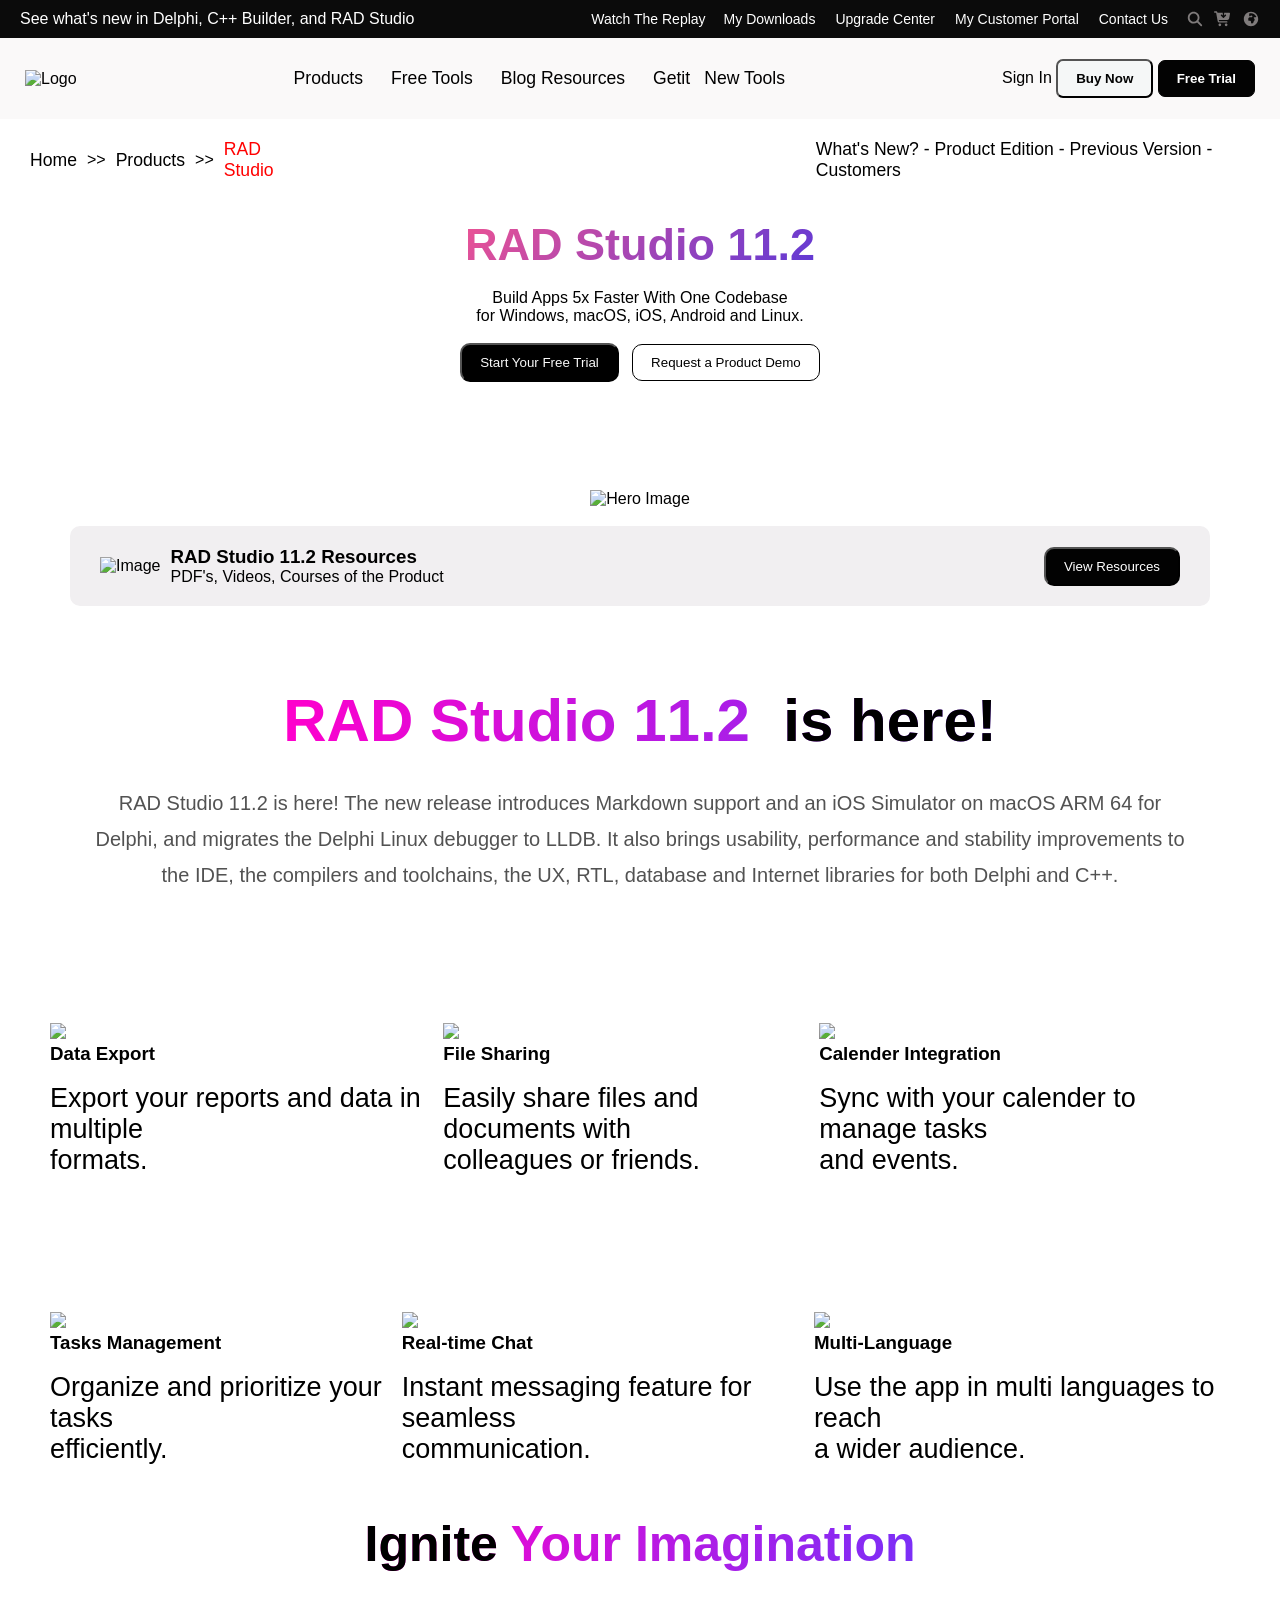
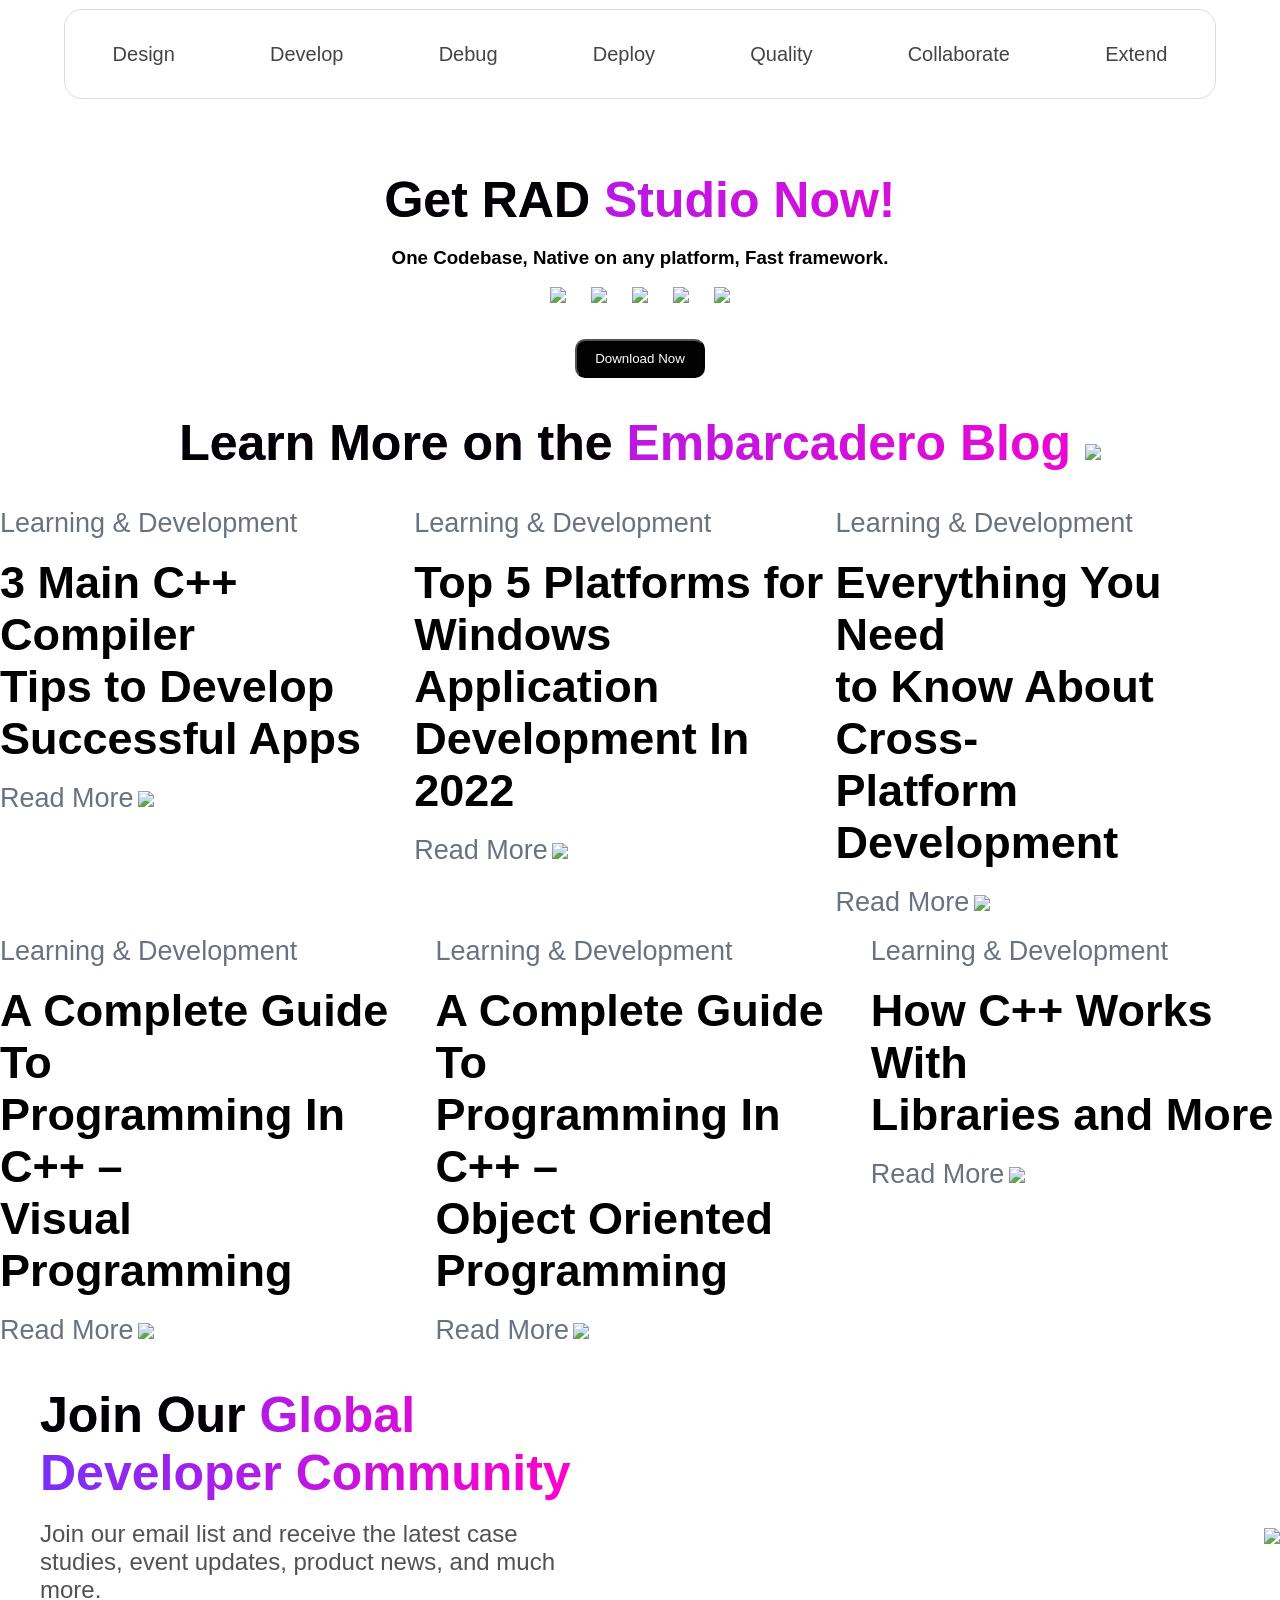
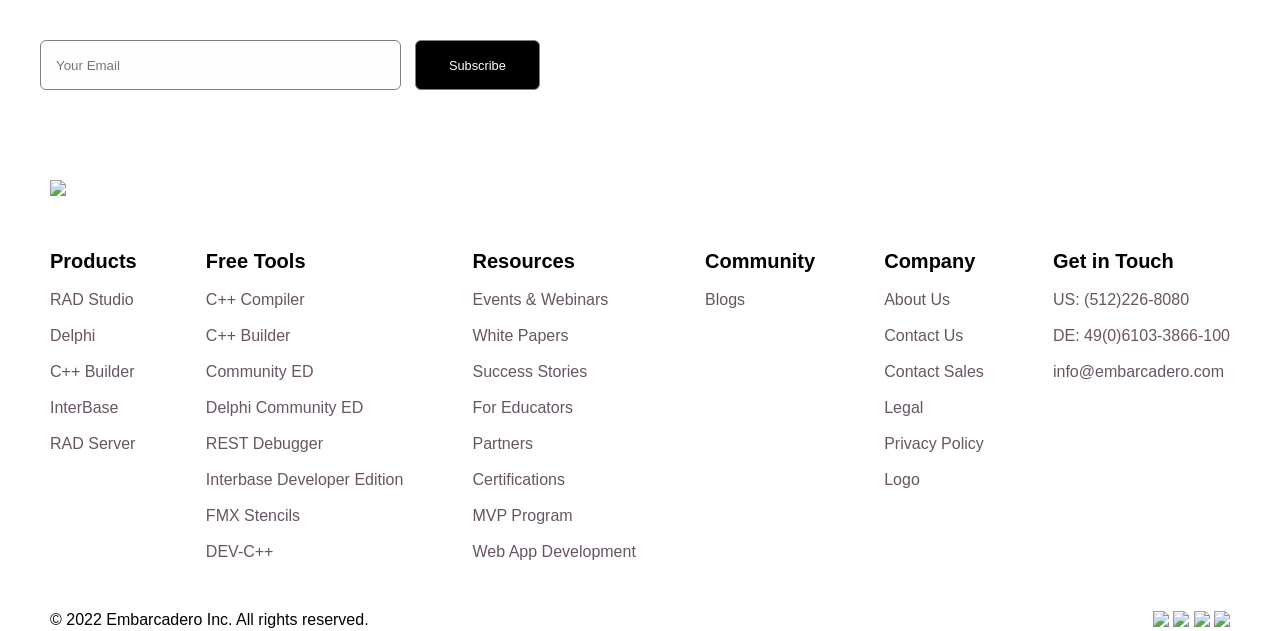
==== index.html @ ae36bf52 "Add files via upload" ====
<!DOCTYPE html>
<html lang="en">

<head>
    <meta charset="UTF-8">
    <meta name="viewport" content="width=device-width, initial-scale=1.0">
    <title>Embarcadero</title>
    <link rel="stylesheet" href="Task 4.css">
    <link href="https://cdnjs.cloudflare.com/ajax/libs/font-awesome/7.0.1/css/fontawesome.min.css">
</head>

<body>
    <div class="top">
        <span>See what's new in Delphi, C++ Builder, and RAD Studio</span>
        <div class="top-right">
            <a href="#">Watch The Replay</a>
            <ul>
                <li><a href="#">My Downloads</a></li>
                <li><a href="#">Upgrade Center</a></li>
                <li><a href="#">My Customer Portal</a></li>
                <li><a href="#">Contact Us</a></li>
            </ul>
            <div class="icons">
                <svg xmlns="http://www.w3.org/2000/svg" viewBox="0 0 640 640">
                    <path opacity="0.63" fill="rgb(195, 189, 189)"
                        d="M480 272C480 317.9 465.1 360.3 440 394.7L566.6 521.4C579.1 533.9 579.1 554.2 566.6 566.7C554.1 579.2 533.8 579.2 521.3 566.7L394.7 440C360.3 465.1 317.9 480 272 480C157.1 480 64 386.9 64 272C64 157.1 157.1 64 272 64C386.9 64 480 157.1 480 272zM272 416C351.5 416 416 351.5 416 272C416 192.5 351.5 128 272 128C192.5 128 128 192.5 128 272C128 351.5 192.5 416 272 416z" />
                </svg>
                <svg xmlns="http://www.w3.org/2000/svg" viewBox="0 0 640 640">
                    <path opacity="0.63" fill="rgb(195, 189, 189)"
                        d="M0 72C0 58.7 10.7 48 24 48L69.3 48C96.4 48 119.6 67.4 124.4 94L124.8 96L312 96L312 198.1L281 167.1C271.6 157.7 256.4 157.7 247.1 167.1C237.8 176.5 237.7 191.7 247.1 201L319.1 273C328.5 282.4 343.7 282.4 353 273L425 201C434.4 191.6 434.4 176.4 425 167.1C415.6 157.8 400.4 157.7 391.1 167.1L360.1 198.1L360.1 96L537.5 96C557.5 96 572.6 114.2 568.9 133.9L537.8 299.8C532.1 330.1 505.7 352 474.9 352L171.3 352L176.4 380.3C178.5 391.7 188.4 400 200 400L456 400C469.3 400 480 410.7 480 424C480 437.3 469.3 448 456 448L200.1 448C165.3 448 135.5 423.1 129.3 388.9L77.2 102.6C76.5 98.8 73.2 96 69.3 96L24 96C10.7 96 0 85.3 0 72zM160 528C160 501.5 181.5 480 208 480C234.5 480 256 501.5 256 528C256 554.5 234.5 576 208 576C181.5 576 160 554.5 160 528zM384 528C384 501.5 405.5 480 432 480C458.5 480 480 501.5 480 528C480 554.5 458.5 576 432 576C405.5 576 384 554.5 384 528z" />
                </svg>
                <svg xmlns="http://www.w3.org/2000/svg" viewBox="0 0 640 640">
                    <path opacity="0.63" fill="rgb(195, 189, 189)"
                        d="M511.6 239C480 164.4 406.1 112 320 112C297.9 112 276.6 115.5 256.6 121.8C256.2 123.8 256 125.9 256 128L256 201.4C256 213.9 266.1 224 278.6 224C284.6 224 290.4 221.6 294.6 217.4L310.6 201.4C316.6 195.4 324.7 192 333.2 192L338.7 192C367.2 192 381.5 226.5 361.3 246.6C355.3 252.6 347.2 256 338.7 256L277.2 256C268.7 256 260.6 259.4 254.6 265.4L233.3 286.7C227.3 292.7 223.9 300.8 223.9 309.3L223.9 352C223.9 369.7 238.2 384 255.9 384L287.9 384C305.6 384 319.9 398.3 319.9 416L319.9 448C319.9 465.7 334.2 480 351.9 480L354.6 480C363.1 480 371.2 476.6 377.2 470.6L406.5 441.3C412.5 435.3 415.9 427.2 415.9 418.7L415.9 400C415.9 391.2 423.1 384 431.9 384C440.7 384 447.9 376.8 447.9 368L447.9 333.3C447.9 324.8 444.5 316.7 438.5 310.7L422.5 294.7C418.3 290.5 415.9 284.7 415.9 278.7C415.9 266.2 426 256.1 438.5 256.1L483.5 256.1C495.9 256.1 506.2 249 511.5 239.1zM64 320C64 178.6 178.6 64 320 64C461.4 64 576 178.6 576 320C576 461.4 461.4 576 320 576C178.6 576 64 461.4 64 320z" />
                </svg>
            </div>
        </div>
    </div>
    <div class="navbar">
        <div class="logo">
            <img src="https://embarcadero-tmir.vercel.app/image/image%201.png" alt="Logo">
        </div>
        <div class="center">
            <a href="#">Products</a>
            <i class="fa-solid fa-angle-down" style="color: rgb(7, 7, 7);"></i>
            <a href="#">Free Tools</a>
            <i class="fa-solid fa-angle-down" style="color: rgb(7, 7, 7);"></i>
            <a href="#">Blog Resources</a>
            <i class="fa-solid fa-angle-down" style="color: rgb(7, 7, 7);"></i>
            <a href="#">Getit</a>
            <a href="#">New Tools</a>
        </div>
        <div class="btn">
            <span>Sign In</span>
            <button class="buy">Buy Now</button>
            <button class="free-trial">Free Trial</button>
        </div>
    </div>
    <div class="main">
        <a href="#" class="home">Home</a>
        <span class="text-gray-400 text-sm inline-block scale-x-50">&gt;&gt;</span>
        <a href="#" class="product">Products</a>
        <span class="text-gray-400 text-sm inline-block scale-x-50">&gt;&gt;</span>
        <a href="" class="rad">RAD Studio</a>
        <div class="question">
            <a href="#">What's New?</a>
            <a href="#">- Product Edition</a>
            <a href="#">- Previous Version</a>
            <a href="#">- Customers</a>
        </div>

    </div>
    <div class="hero">
        <div class="hero-left">
            <br>
            <h1>RAD Studio 11.2 </h1>
            <br>
            <p>Build Apps 5x Faster With One Codebase<br> for Windows, macOS, iOS, Android and Linux.</p>
            <br>
            <button class="btn-1">Start Your Free Trial</button>
            &nbsp;
            <button class="btn-2">Request a Product Demo</button>
        </div>

    </div>
    <br>
    <br>
    <br>
    <br>
    <br>
    <div class="img-container">
        <div class="hero-right">
            <br>
            <img src="https://embarcadero-tmir.vercel.app/image/Rectangle%20364.png" alt="Hero Image">
        </div>
    </div>
    <br>
    <div class="container">
        <div class="inner">
            <div class="left">
                <img src="https://embarcadero-tmir.vercel.app/image/image%2022.png" alt="Image">
               <div class="text">
                 <h3>RAD Studio 11.2 Resources</h3>
                <p>PDF's, Videos, Courses of the Product</p>
               </div>
            </div>
            <div class="right">
                <button class="btn-3">View Resources</button>
            </div>
        </div>
    </div>
    <div class="center-1">
        <div class="centerheading">
            <h1>RAD Studio 11.2<span>&nbsp is here!</span></h1>
            <br>
        </div>
         <div class="centerpara">
            <p>RAD Studio 11.2 is here! The new release introduces Markdown support and an iOS Simulator on macOS ARM 64 for<br> Delphi, and migrates the Delphi Linux debugger to LLDB. It also brings usability, performance and stability improvements to<br> the IDE, the compilers and toolchains, the UX, RTL, database and Internet libraries for both Delphi and C++.</p>
         </div>

        
    </div>
    <div class="multipics">
        <div class="firstthreepics">
        <div class="pic-1">
            <img src="https://img.icons8.com/ios-filled/48/export.png">
            <h3>Data Export</h3>
            <br>
            <p>Export your reports and data in multiple<br>formats.</p>
        </div>
        <div class="pic-2">
            <img src="https://img.icons8.com/ios-filled/48/share.png">
            <h3>File Sharing</h3>
            <br>
            <p>Easily share files and documents with<br>colleagues or friends.</p>
        </div>
        <div class="pic-3">
            <img src="https://img.icons8.com/ios-filled/48/calendar.png">
            <h3>Calender Integration</h3>
            <br>
            <p>Sync with your calender to manage tasks<br>and events.</p>
        </div>
        </div>
        <br>
        <br>
        <div class="lastthreepics">
        <div class="pic-4">
            <img src="https://img.icons8.com/ios-filled/48/checklist.png">
            <h3>Tasks Management</h3>
            <br>
            <p>Organize and prioritize your tasks<br>efficiently.</p>            
        </div>
        <div class="pic-5">
            <img src="https://img.icons8.com/ios-filled/48/chat.png">
            <h3>Real-time Chat</h3>
            <br>
            <p>Instant messaging feature for seamless<br>communication.</p>
        </div>
        <div class="pic-6">
            <img src="https://img.icons8.com/ios-filled/48/language.png">
            <h3>Multi-Language</h3>
            <br>
            <p>Use the app in multi languages to reach<br>a wider audience.</p>
        </div>
        </div>
    </div>
    <div class="centerheading-1">
        <h1><span>Ignite</span>&nbspYour Imagination</h1>
    </div>
    <br>
    <br>
    <div class="navbar-1">
        <div class="slider"></div>
        <a href="#" data-tab="page1">Design</a>
        <a href="#" data-tab="page2">Develop</a>
        <a href="#" data-tab="page3">Debug</a>
        <a href="#" data-tab="page4">Deploy</a>
        <a href="#" data-tab="page5">Quality</a>
        <a href="#" data-tab="page6">Collaborate</a>
        <a href="#" data-tab="page7">Extend</a>
        </div>
        <br>
        <br>
    <div class="multipages">
        <div id="page1" class="tab-content">
        <div class="page-1">
            <div class="page-1left">
                <img src="https://embarcadero-tmir.vercel.app/image/real.png">
            </div>
            <div class="page-1right">
                <h2>Design beautiful desktop and mobile app<br> UIs with RAD Studio.</h2>
                <br>
                <ul>
                    <li>Use Delphi's award-winning VCL framework for Windows and the<br> FireMonkey (FMX) visual framework for cross-platform responsive UIs.</li>
                    <br>
                    <li>Enjoy the new high-DPI compatible IDE on 4k+ screens</li>
                    <br>
                    <li>VCL library improved for use of Microsoft’s WebView 2 control in both<br> TEdgeBrowser and TWebBrowser components, with better support for<br> UserDataFolder and ExecutableFolder configurations.</li>
                    <br>
                    <li>
                        Use VCL Styles at design time! Prototype stylish UIs even faster by<br> seeing immediately at design-time how your styled forms and controls<br> will look when running.
                    </li>
                    <br>
                    <li>FireMonkey design-time guidelines: Prototype faster with visual lines<br> and enhanced margin and padding support.</li>
                    <br>
                    <li>Improved TPathData processing and rendering in FireMonkey library,<br> including quadratic Bézier curve commands and other transformations.</li>
                    <br>
                    <br>
                    <br>
                    <a href="#">Download RAD Studio FeatureMatrix</a>
                </ul>
            </div>
        </div>
        </div>
         <div id="page2" class="tab-content">
        <div class="page-2">
            <div class="page-2left">
                <img src="https://embarcadero-tmir.vercel.app/image/image2.png">
            </div>
            <div class="page-2right">
                <h2>Code Faster and Smarter with Delphi</h2>
                <br>
                <ul>
                    <li>IDE support for Markdown documents and VCL-based HTML preview.</li>
                    <br>
                    <li>Utilize the powerful, versatile and easy-to-learn Object Pascal<br> language and customize the IDE to meet your coding style.</li>
                    <br>
                    <li>Use Code Insight™ for code completion via a modern Language<br> Server Protocol based on your code while libraries help you code quickly<br> and accurately.</li>
                    <br>
                    <li>Get hints and tips from inline documentation as you code.</li>
                    <br>
                    <li>Keep development agile with the VCL designer, Agile refactoring and <br>Live Templates.</li>
                    <br>
                    <li>Integrate with version control systems including Git, Subversion and<br> Mercurial.</li>
                </ul>
                <br>
                <br>
                <br>
                <a href="#">Download RAD Studio FeatureMatrix</a>
            </div>         
        </div>
        </div>
        <div id="page3" class="tab-content">
        <div class="page-3">
            <div class="page-3left">
                <img src="https://embarcadero-tmir.vercel.app/image/image3.png">
            </div>
            <div class="page-3right">
                <h2>Debug Faster with RAD Studio’s<br> Integrated Native Debugging.</h2>
                <br>
                <ul>
                    <li>Add conditional breakpoints to quickly pause program execution at a<br> specified location or when a particular condition occurs.</li>
                    <br>
                    <li>Explore the entire call stack to trace the route the executing code took<br> to reach its location.</li>
                    <br>
                    <li>Inspect the current value of variables while your program pauses<br> during debugging.</li>
                    <br>
                    <li>Keep Code Insight™ code completion running while debugging.</li>
                    <br>
                    <li>Debug on any device! Deploy your app to any iOS, Android, macOS,<br> or Linux device and debug as if it were running locally.</li>
                    <br>
                    <li>LLDB debugging for Delphi’s Linux toolchain.</li>
                    
                </ul>
                    <br>
                    <br>
                    <br>
                <a href="#">Download RAD Studio FeatureMatrix</a>
            </div>
        </div>
        </div>
        <div id="page4" class="tab-content">
        <div class="page-4">
            <div class="page-4left">
                <img src="https://embarcadero-tmir.vercel.app/image/image4.png">
            </div>
            <div class="page-4right">
                <h2>Compile and Deploy High-Performance<br> Native Apps with Delphi</h2>
                <br>
                <ul>
                    <li>Provision your apps for Windows 11 with integrated MSIX support! Be<br> ready for Microsoft's new release.</li>
                    <br>
                    <li>Support for Microsoft's WebView 2 control (Edge Chromium) in the<br> WebBrowser component.</li>
                    <br>
                    <li>Go from Ad Hoc to App Store fast. Rapidly produce application<br> bundles that can be deployed to Windows Store, Apple App Store and<br> Google Play Store.</li>
                    <br>
                    <li>View your apps with iOS Simulator for Delphi by generating binaries for<br> macOS devices running on ARM-64 (M1 or M2 CPUs)</li>
                    <br>
                    <li>Compile for macOS (M-series Apple Silicon) and use the new<br> universal package for AppStore submission. You can now compile for<br> both existing Intel, and the new M-series macOS processors (Apple<br> Silicon).</li>
                    <br>
                    <li>Compile for Android API 32! Android API and Libraries updated - API<br> 30, Google Play V3, Android 12. Keep current with the latest<br> requirements for Android as the platform evolves. - This includes latest<br> billing API.</li>
                    <br>
                    <li>Updated FireDAC library supports latest Microsoft ODBC Driver for<br> SQL Server, MongoDB new transaction feature, improved FDMonitor and<br> FDExplorer tools, text editor support for SQL syntax highlighting in<br> FireDAC SQL text property editor, and reFind files for migration of dbGo<br> (classic ADO) projects to FireDAC.</li>
                    <br>
                    <li>Updated RAD Server has auth token/session expiration option, IP<br> Address and DateTime to logging, and simplified creation of client<br> applications with EMSFireDACClient component.</li>
                    <br>
                    <li>View your apps with iOS Simulator for Delphi by generating binaries for<br> macOS devices running on ARM-64 (M1 or M2 CPUs)</li>
                </ul>
                <br>
                <br>
                <br>
                <a href="#">Download RAD Studio FeatureMatrix</a>
            </div>
        </div>
        </div>
        <div id="page5" class="tab-content">
        <div class="page-5">
            <div class="page-5left">
                <img src="https://embarcadero-tmir.vercel.app/image/image5.png">
            </div>
            <div class="page-5right">
                <h2>Improve the Quality of Your Code with<br> Delphi</h2>
                <br>
                <ul>
                    <li>Find coding errors automatically and solve them with Fast Error<br> Insight.</li>
                    <br>
                    <li>Use Visual Studio Code to edit Delphi source with full code<br> completion.</li>
                    <br>
                    <li>LSP awareness of Include files and auto-restart of LSP server.</li>
                    <br>
                    <li>RTL Quality focus: TZipFile, 64bit improvements for large data<br> structures, Bluetooth LE Record Helper for TDateTime in<br> System.DateUtils.</li>
                    <br>
                    <li>Use built-in refactoring to streamline, simplify and improve both the<br> performance and readability of your application code.</li>
                    <br>
                    <li>Leverage well-tested and highly optimized cross-platform libraries to<br> build better code fast.</li>
                    <br>
                    <li>Build unit tests for all of your code using the integrated DUnit and<br> DUnitX frameworks.</li>
                    <br>
                    <li>Dive into your project without interrupting the application flow by<br> adding live log-in with CodeSite Logging.</li>
                    <br>
                    <li>Use Visual Studio Code to edit Delphi source with full code<br> completion.</li>
                </ul>
                <br>
                <br>
                <br>
                <a href="#">Download RAD Studio FeatureMatrix</a>
            </div>
        </div>
        </div>
        <div id="page6" class="tab-content">
        <div class="page-6">
            <div class="page-6left">
                <img src="https://embarcadero-tmir.vercel.app/image/image2.png">
            </div>
            <div class="page-6right">
                <h2>Collaborate Better with Delphi Teamwork<br> and Remote Desktop Features</h2>
                <br>
                <ul>
                    <li>Use enhanced Remote Desktop support (for VCL and IDE) to<br> collaborate remotely with your team.</li>
                    <br>
                    <li>Track and manage changes quickly using version control systems<br> including Subversion, Git and Mercurial repositories.</li>
                    <br>
                    <li>Easily navigate changes and history using the history tab in the code<br> viewer with the built-in difference viewer.</li>
                    <br>
                    <li>Use RAD Studio command-line compilers ideal for quickly integrating<br> into continuous build configurations using our support for MSBuild.</li>
                </ul>
                <br>
                <br>
                <br>
                <a href="#">Download RAD Studio FeatureMatrix</a>
            </div>
        </div>
        </div>
        <div id="page7" class="tab-content">
        <div class="page-7">
            <div class="page-7left">
                <img src="https://embarcadero-tmir.vercel.app/image/image7.png">
            </div>
            <div class="page-7right">
                <h2>Extend the Delphi IDE With Hundreds of<br> Components</h2>
                <br>
                <ul>
                    <li>Use GetIt Package Manager to rapidly improve the functionality of your<br> applications by downloading and integrating new component</li>
                    <br>
                    <li>Extend the IDE with tools and components from Embarcadero<br> Technology Partners</li>
                    <br>
                    <li>Employ powerful integrated tools and components like Beyond<br> Compare, FastReport, TeeChart, InterBase, IP*Works, and CodeSight!</li>
                    <br>
                    <li>Extend the IDE even further with addons and plugins from dozens of<br> third parties and customize the IDE to work your way.</li>
                    
                </ul>
                <br>
                <br>
                <br>
                <a href="#">Download RAD Studio FeatureMatrix</a>
            </div>
        </div>
        </div>
    </div>
    <center>
        <br>
        <br>
    <div class="div-1">
        <h1><span>Get RAD</span> Studio Now!</h1>
        <br>
        <h3>One Codebase, Native on any platform, Fast framework.</h3>
        <br>
        <div class="div-a">
            <img src="https://embarcadero-tmir.vercel.app/image/image%2022.png">
            <img src="https://embarcadero-tmir.vercel.app/image/image%2019.png">
            <img src="https://embarcadero-tmir.vercel.app/image/image%2023.png">
            <img src="https://embarcadero-tmir.vercel.app/image/image%2020.png">
            <img src="https://embarcadero-tmir.vercel.app/image/image%2021.png">
        </div>
    </div>
    <br>
    <br>  
    <div class="div-b">
        <button class="btn-4">Download Now</button>
    </div>
    <br>
    <br>
    <div class="div-2">
        <h1>
           <span>Learn More on the</span>  Embarcadero Blog
           <img src="https://embarcadero-tmir.vercel.app/image/Group%2039868.png">
        </h1>
        
    </div>
    </center>
    <br>
    <br>
    <div class="div-3">
    <div class="div-3a">
        <span>Learning & Development</span>
        <br>
        <br>
        <h3>3 Main C++ Compiler<br> Tips to Develop<br> Successful Apps</h3>
        <br>
        <a href="#">Read More</a>
        <img src="https://embarcadero-tmir.vercel.app/image/picArrow.png">
        </div>
        <div class="div-3b">
        <span>Learning & Development</span>
        <br>
        <br>
        <h3>Top 5 Platforms for<br> Windows Application<br> Development In 2022</h3>
        <br>
        <a href="#">Read More</a>
        <img src="https://embarcadero-tmir.vercel.app/image/picArrow.png">
        </div>
        <div class="div-3c">
        <span>Learning & Development</span>
        <br>
        <br>
        <h3>Everything You Need<br> to Know About Cross-<br>Platform Development</h3>
        <br>
        <a href="#">Read More</a>
        <img src="https://embarcadero-tmir.vercel.app/image/picArrow.png">
        </div>
</div>
       <br>
        <div class="div-4">
    <div class="div-4a">
        <span>Learning & Development</span>
        <br>
        <br>
        <h3>A Complete Guide To<br> Programming In C++ –<br> Visual Programming</h3>
        <br>
        <a href="#">Read More</a>
        <img src="https://embarcadero-tmir.vercel.app/image/picArrow.png">
        </div>
        <div class="div-4b">
        <span>Learning & Development</span>
        <br>
        <br>
        <h3>A Complete Guide To<br> Programming In C++ –<br> Object Oriented<br> Programming</h3>
        <br>
        <a href="#">Read More</a>
        <img src="https://embarcadero-tmir.vercel.app/image/picArrow.png">
        </div>
        <div class="div-4c">
        <span>Learning & Development</span>
        <br>
        <br>
        <h3>How C++ Works With<br> Libraries and More</h3>
        <br>
        <a href="#">Read More</a>
        <img src="https://embarcadero-tmir.vercel.app/image/picArrow.png">
        </div>

    </div>
     <div class="div-5">
        <div class="div5left">
            <h1><span>Join Our</span> Global<br>
                Developer Community</h1>
                <br>
            <p>Join our email list and receive the latest case<br> studies, event updates, product news, and much<br> more.</p>
            <br>
            <br>
            <div class="input-btn">
            <input type="text" placeholder="Your Email">
            &nbsp;&nbsp;&nbsp;
            <button>Subscribe</button>
        </div>
        </div>
        <div class="div5right">
            &nbsp;&nbsp;&nbsp;&nbsp;&nbsp;&nbsp; &nbsp;&nbsp;&nbsp;&nbsp;&nbsp;&nbsp; &nbsp;&nbsp;&nbsp;&nbsp;&nbsp;&nbsp;
            <img src="https://embarcadero-tmir.vercel.app/image/map.png">
        </div>
     
     </div>
     <div class="div-6img">
        <img src="https://embarcadero-tmir.vercel.app/image/image%201.png">
        </div>
     <div class="div-6">    
        <div class="products">
            <p>Products</p>
            <br>
            <ul>
            <a href="#"><li>RAD Studio</li></a>
            <br>
            <a href="#"><li>Delphi</li></a>
            <br>
            <a href="#"><li>C++ Builder</li></a>
            <br>
            <a href="#"><li>InterBase</li></a>
            <br>
            <a href="#"><li>RAD Server</li></a>
            </ul>
        </div>
        <div class="freetools">
            <p>Free Tools</p>
            <br>
            <ul>
                <a href="#"><li>C++ Compiler</li></a>
                <br>
                <a href="#"><li>C++ Builder</li></a>
                <br>
                <a href="#"><li>Community ED</li></a>
                <br>
                <a href="#"><li>Delphi Community ED</li></a>
                <br>
                <a href="#"><li>REST Debugger</li></a>
                <br>
                <a href="#"><li>Interbase Developer Edition</li></a>
                <br>
                <a href="#"><li>FMX Stencils</li></a>
                <br>
                <a href="#"><li>DEV-C++</li></a>                
            </ul>
        </div>
        <div class="resources">
            <p>Resources</p>
            <br>
            <ul>
                <a href="#"><li>Events & Webinars</li></a>
                <br>
                <a href="#"><li>White Papers</li></a>
                <br>
                <a href="#"><li>Success Stories</li></a>
                <br>
                <a href="#"><li>For Educators</li></a>
                <br>
                <a href="#"><li>Partners</li></a>
                <br>
                <a href="#"><li>Certifications</li></a>
                <br>
                <a href="#"><li>MVP Program</li></a>
                <br>
                <a href="#"><li>Web App Development</li></a>
            </ul>
        </div>
        <div class="community">
            <p>Community</p>
            <br>
            <ul>
                <a href="#"><li>Blogs</li></a>
            </ul>
        </div>
        <div class="company">
            <p>Company</p>
            <br>
            <ul>
                <a href="#"><li>About Us</li></a>
                <br>
                <a href="#"><li>Contact Us</li></a>
                <br>
                <a href="#"><li>Contact Sales</li></a>
                <br>
                <a href="#"><li>Legal</li></a>
                <br>
                <a href="#"><li>Privacy Policy</li></a>
                <br>
                <a href="#"><li>Logo</li></a>
            </ul>
        </div>
        <div class="getintouch">
            <p>Get in Touch</p>
            <br>
            <ul>
                <a href="#"><li>US: (512)226-8080</li></a>
                <br>
                <a href="#"><li>DE: 49(0)6103-3866-100</li></a>
                <br>
                <a href="#"><li>info@embarcadero.com</li></a>
                
            </ul>
        </div>
     </div>
     <div class="div-7">
        <div class="div7left">
            <p>© 2022 Embarcadero Inc. All rights reserved.</p>
        </div>
        <div class="div7right">
            <img src="https://embarcadero-tmir.vercel.app/image/x.svg">
            <img src="https://embarcadero-tmir.vercel.app/image/f.svg">
            <img src="https://embarcadero-tmir.vercel.app/image/newBall.svg">
            <img src="https://embarcadero-tmir.vercel.app/image/g.svg">
        </div>
     </div>
    <script src="index.js"></script>
</body>

</html>
---- Task 4.css ----
*{
    margin: 0;
    padding: 0;
    box-sizing: border-box;
    font-family: 'Gilroy', sans-serif;
}
html, body {
    height: 100%;
    width: 100%;   
}
.top{
    display: flex;
    justify-content: space-between;
    align-items: center;
    background-color: rgb(11, 11, 11);
    color: white;
    padding: 10px 20px;
}
.top-right{
    display: flex;
    align-items: center;
    gap: 18px;
}
.top a{
    text-decoration: none;
    color: white;
    font-weight: 500;
    font-size: 14px;
}
.top ul{
    display: flex;
    gap: 20px;
    list-style: none;
}
.icons{
    display: flex;
    gap: 10px;
    align-items: center;
}
.icons svg{
    width: 18px;
    height: 18px;
    display: block;
    fill: rgb(195, 189, 189);
}
.navbar{
    display: flex;
    justify-content: space-between;
    align-items: center;
    width: 100%;
    height: 9vh;
    background-color: rgb(250, 249, 249);
    padding: 3px 25px;
   
}
.center{
    display: flex;
    gap: 14px;
    text-decoration: none;
    align-items: center;
    justify-content: center;
    height: 100%;
    
}
.center>a {
     color: black;
    font-size: 1.1rem;
    text-decoration: none;
}
.buy{
    background-color: #f5f7f7;
    color: rgb(3, 3, 3);
    padding: 10px 18px;
    border-radius: 7px;
    font-weight: 700;
}
.free-trial{
    background-color: rgb(3, 3, 3);
    color: white;
    padding: 10px 18px;
    border: 1px solid rgb(3, 3, 3);
    border-radius: 7px;
    font-weight: 700;
}
.btn button:hover{
 scale: 1.1;
 transition: all 0.3s ease;
 cursor: pointer;
 opacity: 0.8;
 background-color: #000;
 color: #ddd;
}
.main{
    display: flex;
    align-items: center;
    gap: 10px;
    padding: 20px 30px;
    
}
.main a{

}
.home{
    color: black;
    font-size: 1.1rem;
    text-decoration: none;
    display: inline-block;
}
.product{
    color: black;
    font-size: 1.1rem;
    text-decoration: none;
    display: inline-block;
}
.rad{
    color: red;
    font-size: 1.1rem;
    text-decoration: none;
    display: inline-block;
}
.question{
    color: black;
    font-size: 1.1rem;
    text-decoration: none;
    display: inline-block;
    padding-left: 500px;
}
.question a{
    color: black;
    font-size: 1.1rem;
    text-decoration: none;
}
.hero-left{
    text-align: center;
}
.hero-left h1{
    font-size: 45px;
    font-weight: 700;
    background: linear-gradient(135deg, #FA3C7B, #F45490, #5737D9, #B22CCB);
    -webkit-background-clip: text;
    -webkit-text-fill-color: transparent;
    background-clip: text;
    color: transparent;
}
.btn-1{
    background-color:black;
    color: rgb(249, 249, 249);
    padding: 10px 18px; 
    border-radius: 10px;
}
.btn-2{
    background-color: transparent;
    color: black;
    padding: 10px 18px; 
    border: 1px solid black;
    border-radius: 10px;
}
.btn-1:hover{
 scale: 1.1;
 transition: all 0.3s ease;
 cursor: pointer;
 opacity: 0.8;
}
.btn-2:hover{
 scale: 1.1;
 transition: all 0.3s ease;
 cursor: pointer;
 opacity: 0.8;
 background-color: black;
 color: #ddd;
}

.img-container{
    display: flex;
    justify-content: center;
}

.img-container .hero-right img{
    width: 100%;
    max-width: 1200px;
}
.container{

    margin: 0px 70px;
    display: flex; 
    justify-content: center;
    background-color: #F1EFF1;
    border-radius: 10px;   
}
.inner{
    width: 100%;
    display: flex;
    /* gap: 20px; */
    justify-content: space-between;
    padding: 20px 30px;
}
.left{
    display: flex;
align-items: center;
    gap: 10px;
}
.right{
    display: flex;
    align-items: center;
}
.right button:hover{
 scale: 1.1;
 transition: all 0.3s ease;
 cursor: pointer;
 opacity: 0.8;
}
.btn-3{
    background-color: #020202;
    color: rgb(255, 255, 255);
    padding: 10px 18px;
    border-radius: 10px;
}
.center-1{
    width: 100%;
    min-height: 200px;
    /* background: linear-gradient(to right, #f3f3f3, #f8f3f6, #fdf0f0); */
    text-align: center;
    padding: 80px 20px;
}
.centerheading{
    display: flex;
    justify-content: center;
    align-items: center;
    margin-bottom: 30px;
}
.centerheading span{
    font-size: 60px;
    font-weight: 700;
    color: #000;
}
.centerheading h1{
    font-size: 60px;
    font-weight: 700;
    background: linear-gradient(to right, #ff00cc, #7b2ff7);
    -webkit-background-clip: text;
    -webkit-text-fill-color: transparent;
}
.centerheading h1 span{
    -webkit-text-fill-color: #000;
}

.centerpara p{
    font-size: 20px;
    line-height: 1.8;
    color: #525252;
}
.firstthreepics{
    display: flex;
    justify-content: space-between;
    margin: 50px;
}
.lastthreepics{
    display: flex;
    justify-content: space-between;
    margin: 50px;
}
.firstthreepics p{
    font-size: 3vh;
    color: (170, 170, 173);
}
.lastthreepics p{
    font-size: 3vh;
    color: (170, 170, 173);
}
.centerheading-1 h1{
    font-size: 50px;
    font-weight: 700;
    background: linear-gradient(to right, #ff00cc, #7b2ff7);
    -webkit-background-clip: text;
    -webkit-text-fill-color: transparent;
}
.centerheading-1 h1 span{
    -webkit-text-fill-color: #000;
}
.centerheading-1{
    display: flex;
    align-items: center;
    justify-content: center;
}
.navbar-1{
    width:90%;
    height:90px;
    margin:auto;
    background:white;
    border:1px solid #ddd;
    border-radius:18px;
    display:flex;
    justify-content:space-around;
    align-items:center;
    position:relative;
}
.navbar-1 a{
    text-decoration:none;
    color:#444;
    font-size:20px;
    z-index:2;
    padding:25px 20px;
}
.slider{
    position:absolute;
    width:170px;
    height:68px;
    /* background:#222; */
    border-radius:15px;
    /* left:365px;   Deploy ke neeche start */
    transition:0.4s ease;
    z-index:1;
}
.navbar-1 a:hover,
.navbar-1 a.active{
    background:#222;
    color:white;
}

.multipages{
    display: block;
}
.multipages a{
    color: #020202;
}
.tab-content{
    display: none;
}
.tab-content.active{
    display: block;
}
.page-1,
.page-2,
.page-3,
.page-4,
.page-5,
.page-6,
.page-7{
    display: flex;
    justify-content: center;
    align-items: stretch;
    gap: 30px;
    padding: 20px 0;
    margin: 50px;
}
.page-1 .page-1left,
.page-2 .page-2left,
.page-3 .page-3left,
.page-4 .page-4left,
.page-5 .page-5left,
.page-6 .page-6left,
.page-7 .page-7left{
    background-color: #4F4D4D;
    flex: 1 1 45%;
    min-height: 520px;
    padding: 40px;
    display: flex;
    align-items: center;
    justify-content: center;
    border-top-left-radius: 5px;
    border-bottom-left-radius: 5px;
}
.page-1 .page-1right,
.page-2 .page-2right,
.page-3 .page-3right,
.page-4 .page-4right,
.page-5 .page-5right,
.page-6 .page-6right,
.page-7 .page-7right{
    background-color: #FEF3F4;
    flex: 1 1 45%;
    min-height: 520px;
    padding: 40px;
    display: flex;
    flex-direction: column;
    justify-content: center;
    border-top-left-radius: 5px;
    border-bottom-left-radius: 5px;
}
.page-1 .page-1right ul,
.page-2 .page-2right ul,
.page-3 .page-3right ul,
.page-4 .page-4right ul,
.page-5 .page-5right ul,
.page-6 .page-6right ul,
.page-7 .page-7right ul{
    list-style-type: disc;
    list-style-position: inside;
    padding-left: 1rem;
    margin-left: 0;
    color: #1d1d1d;
}
.page-1 .page-1left img,
.page-2 .page-2left img,
.page-3 .page-3left img,
.page-4 .page-4left img,
.page-5 .page-5left img,
.page-6 .page-6left img,
.page-7 .page-7left img{
    width: 100%;
    height: 100%;
    object-fit: contain;
}
.div-1{
    align-items: center;
}
.div-a{
    display: flex;
    justify-content: center;
    gap: 25px;
}
.div-1 h1{
    font-size: 50px;
    font-weight: 700;
    background: linear-gradient(to right,#7b2ff7, #ff00cc );
    -webkit-background-clip: text;
    -webkit-text-fill-color: transparent;
}
.div-1 h1 span{
    -webkit-text-fill-color: #000;
}
.btn-4{
    background-color: #020202;
    color: rgb(255, 255, 255);
    padding: 10px 18px;
    border-radius: 10px;
}
.div-b button:hover{
 scale: 1.1;
 transition: all 0.3s ease;
 cursor: pointer;
 opacity: 0.8;
}

.div-2 h1{
    font-size: 50px;
    font-weight: 700;
    background: linear-gradient(to right,#7b2ff7, #ff00cc );
    -webkit-background-clip: text;
    -webkit-text-fill-color: transparent;
}
.div-2 h1 span{
    -webkit-text-fill-color: #000;
}
.div-3{
    display: flex;
    justify-content: space-evenly;
}
.div-4{
    display: flex;
    justify-content: space-evenly;
}
.div-3 h3{
    font-size: 5vh;
}
.div-4 h3{
    font-size: 5vh;
}
.div-3 a{
    text-decoration: none;
    color: #6A7282;
    font-size: 3vh;
}
.div-4 a{
    text-decoration: none;
    color: #6A7282;
    font-size: 3vh;
}
.div-3 span{
    color: #6A7282;
    font-size: 3vh;
}
.div-4 span{
    color: #6A7282;
    font-size: 3vh;
}
.input-btn {
    /* background-color: pink; */
    height: 50px;
    width: 500px;
    display: flex;
    align-items: center;
    justify-content: center;
}
.input-btn>button {
    width: 35%;
    height: 100%;
    border-radius: 6px ;
   
    border: none;
    border: 0.4px solid gray;
    background-color: black;
    color: #fff;
    font-size: 0.8rem;
}
.input-btn>input {
    padding-left: 15px;
    width: 100%;
    height: 50px;
    border-radius: 6px ;
    /* border-top-left-radius: 4px;
    border-bottom-left-radius: 4px; */
    border: none;
    border: 0.4px solid gray;
    background-color: #FFFEFE;
}
.div5left button:hover{
 scale: 1.1;
 transition: all 0.3s ease;
 cursor: pointer;
 opacity: 0.8;
}
.div-5 h1{
    font-size: 50px;
    font-weight: 700;
    background: linear-gradient(to right,#7b2ff7, #ff00cc );
    -webkit-background-clip: text;
    -webkit-text-fill-color: transparent;
}
.div-5 h1 span{
    -webkit-text-fill-color: #000;
}
.div-5 p{
    color: #525252;
    font-size: 1.5rem;
}
.div-5{
    display: flex;
   justify-content: space-between;
    align-items: center;
    
}
.div5left{
   margin: 40px;
   /* padding: 50px; */
}
.div5right img{
      width: 80%;
}
.div-6img {
    margin: 50px;
}

.div-6{
    margin: 50px;
    display: flex;
    justify-content: space-between;
}
.products p{
    font-weight: 700;
    font-size: 20px;
}
.products a{
    text-decoration: none;
    color: #675563;
    list-style: none;
    
}
.freetools p{
    font-weight: 700;
    font-size: 20px;
}
.freetools a{
    text-decoration: none;
    color: #675563;
    list-style: none;
}
.resources p{
    font-weight: 700;
    font-size: 20px;
}
.resources a{
    text-decoration: none;
    color: #675563;
    list-style: none;
}
.community p{
    font-weight: 700;
    font-size: 20px;
}
.community a{
    text-decoration: none;
    color: #675563;
    list-style: none;
}
.company p{
    font-weight: 700;
    font-size: 20px;
}
.company a{
    text-decoration: none;
    color: #675563;
    list-style: none;
}
.getintouch p{
    font-weight: 700;
    font-size: 20px;
}
.getintouch a{
    text-decoration: none;
    color: #675563;
    list-style: none;
}
.div-7{
    display: flex;
    justify-content: space-between;
    margin: 50px;
}
.div7right img{  
    cursor: pointer;
    gap: 30px;
}
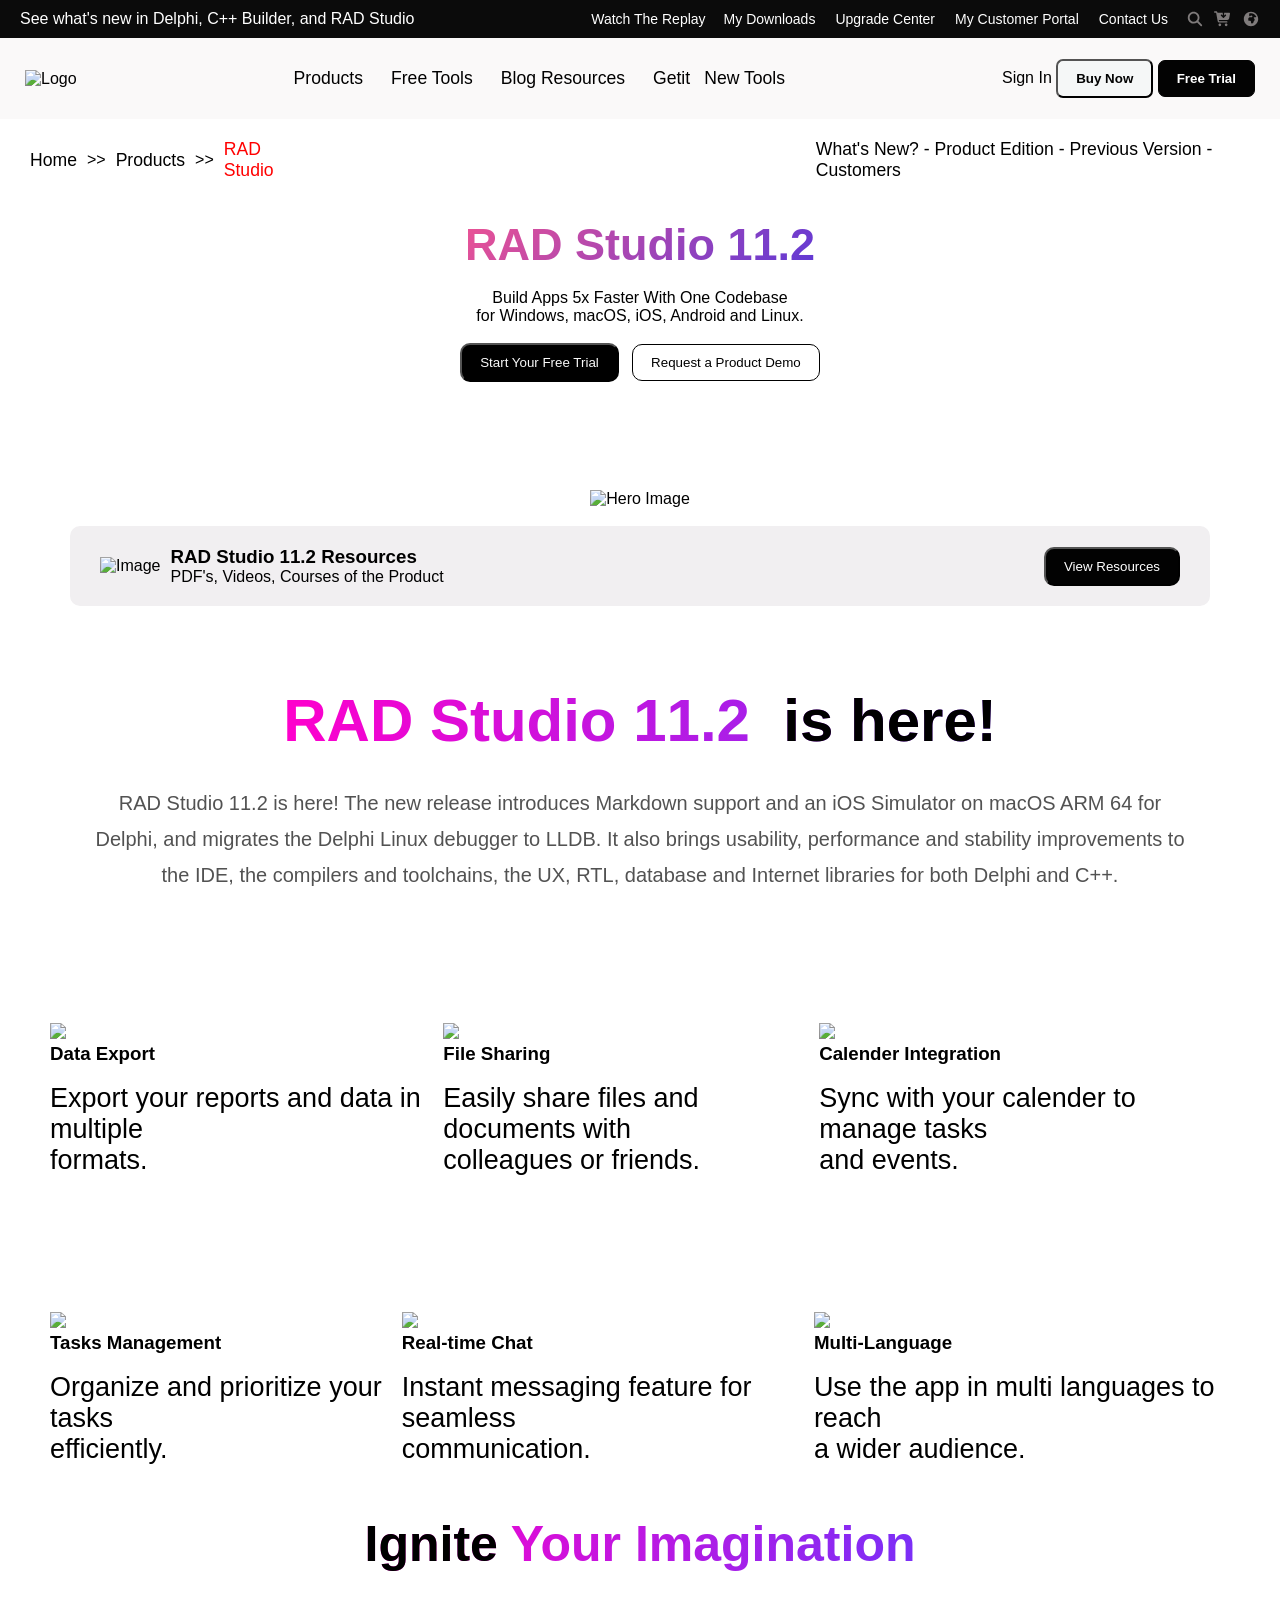
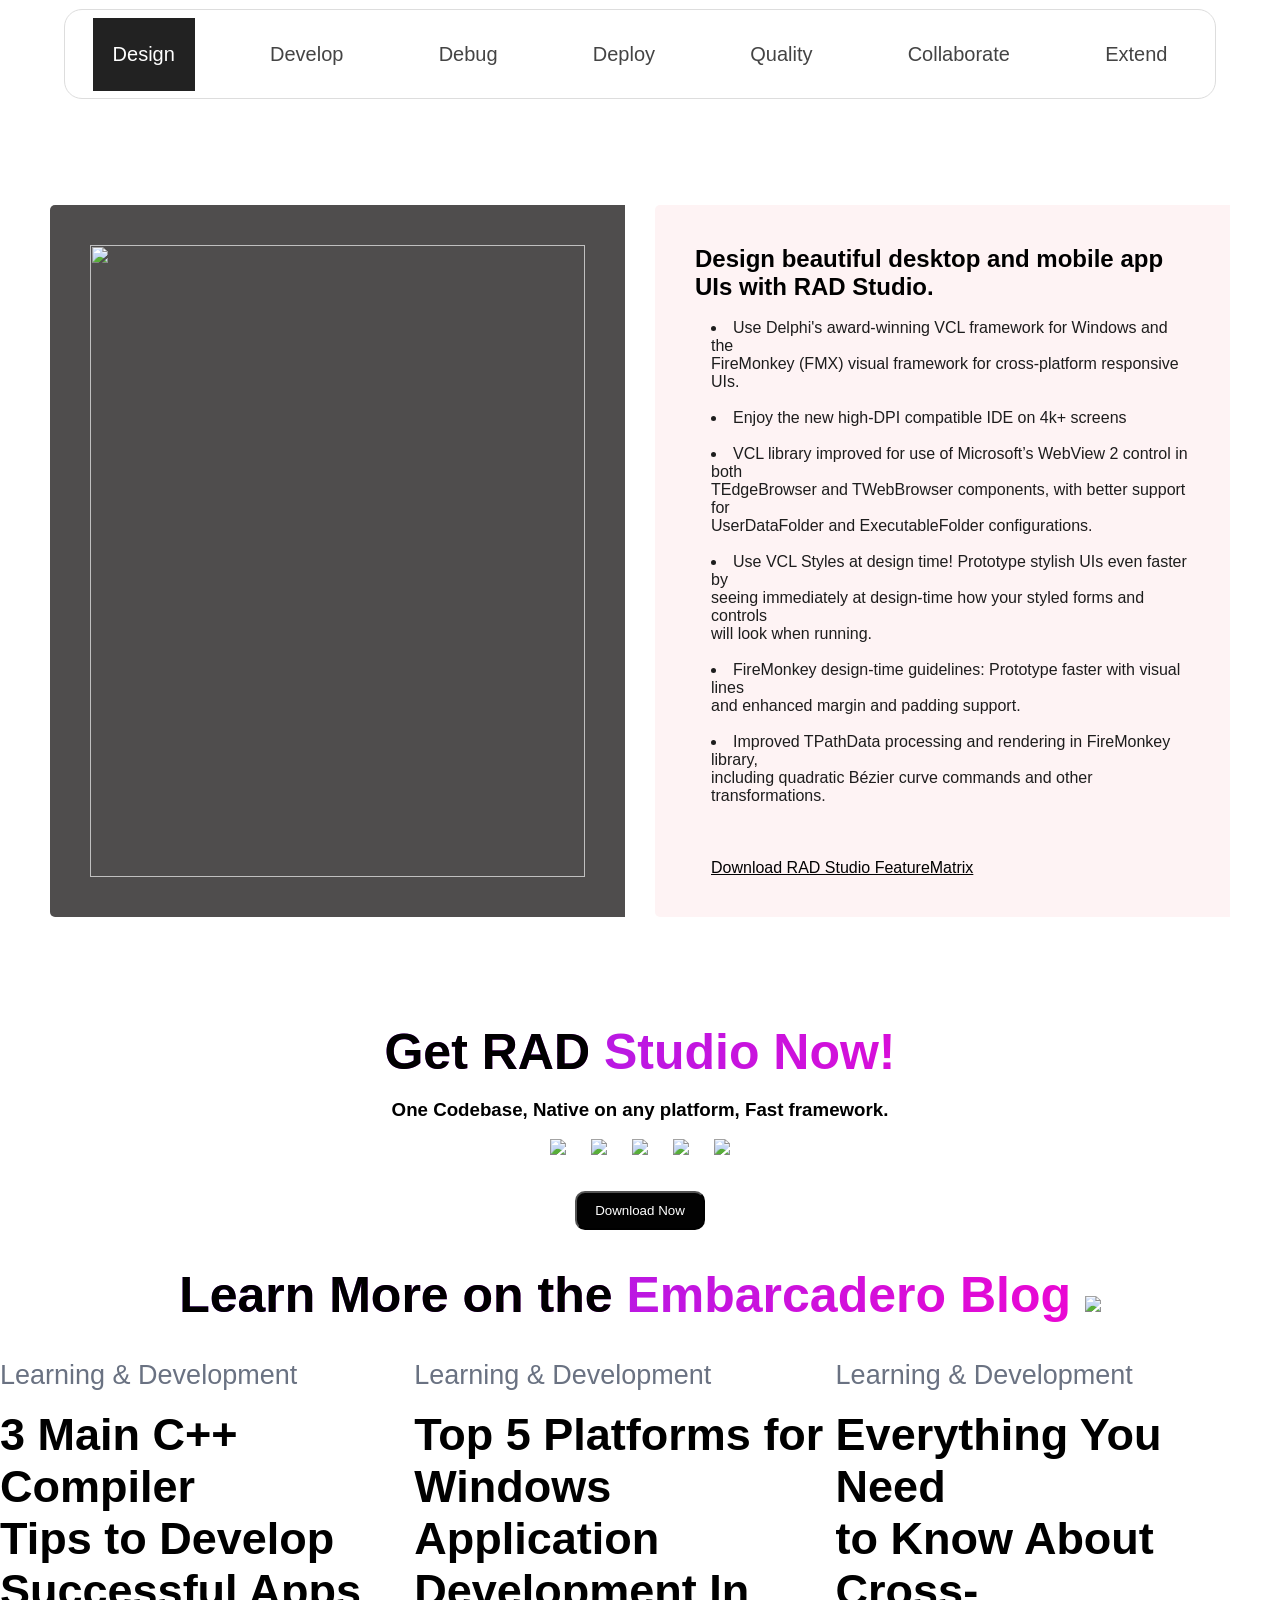
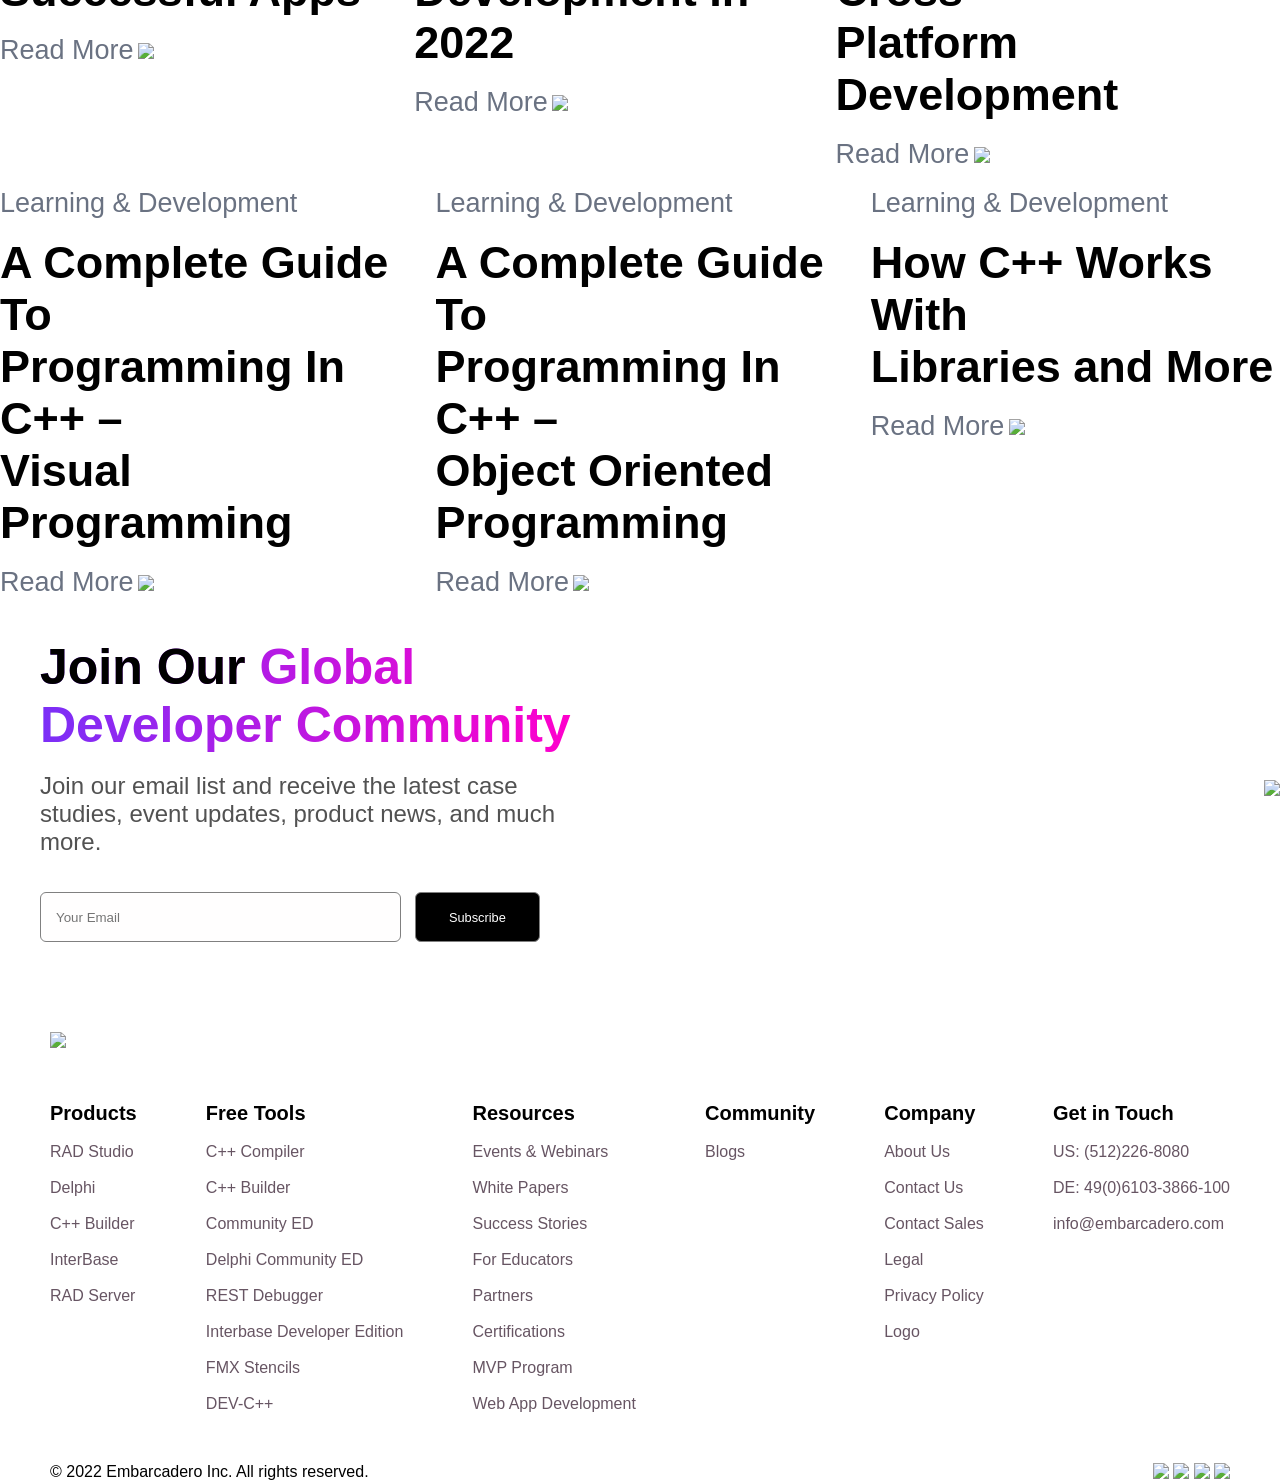
==== commit 4900ad8f: "Update fmt.Println message from 'Hello' to 'Goodbye'" ====
--- a/index.html
+++ b/index.html
@@ -5,7 +5,7 @@
     <meta charset="UTF-8">
     <meta name="viewport" content="width=device-width, initial-scale=1.0">
     <title>Embarcadero</title>
-    <link rel="stylesheet" href="Task 4.css">
+    <link rel="stylesheet" href="style.css">
     <link href="https://cdnjs.cloudflare.com/ajax/libs/font-awesome/7.0.1/css/fontawesome.min.css">
 </head>
 
@@ -609,7 +609,7 @@
             <img src="https://embarcadero-tmir.vercel.app/image/g.svg">
         </div>
      </div>
-    <script src="index.js"></script>
+    <script src="script.js"></script>
 </body>
 
-</html>+</html>
--- a/style.css
+++ b/style.css
@@ -0,0 +1,614 @@
+*{
+    margin: 0;
+    padding: 0;
+    box-sizing: border-box;
+    font-family: 'Gilroy', sans-serif;
+}
+html, body {
+    height: 100%;
+    width: 100%;   
+}
+.top{
+    display: flex;
+    justify-content: space-between;
+    align-items: center;
+    background-color: rgb(11, 11, 11);
+    color: white;
+    padding: 10px 20px;
+}
+.top-right{
+    display: flex;
+    align-items: center;
+    gap: 18px;
+}
+.top a{
+    text-decoration: none;
+    color: white;
+    font-weight: 500;
+    font-size: 14px;
+}
+.top ul{
+    display: flex;
+    gap: 20px;
+    list-style: none;
+}
+.icons{
+    display: flex;
+    gap: 10px;
+    align-items: center;
+}
+.icons svg{
+    width: 18px;
+    height: 18px;
+    display: block;
+    fill: rgb(195, 189, 189);
+}
+.navbar{
+    display: flex;
+    justify-content: space-between;
+    align-items: center;
+    width: 100%;
+    height: 9vh;
+    background-color: rgb(250, 249, 249);
+    padding: 3px 25px;
+   
+}
+.center{
+    display: flex;
+    gap: 14px;
+    text-decoration: none;
+    align-items: center;
+    justify-content: center;
+    height: 100%;
+    
+}
+.center>a {
+     color: black;
+    font-size: 1.1rem;
+    text-decoration: none;
+}
+.buy{
+    background-color: #f5f7f7;
+    color: rgb(3, 3, 3);
+    padding: 10px 18px;
+    border-radius: 7px;
+    font-weight: 700;
+}
+.free-trial{
+    background-color: rgb(3, 3, 3);
+    color: white;
+    padding: 10px 18px;
+    border: 1px solid rgb(3, 3, 3);
+    border-radius: 7px;
+    font-weight: 700;
+}
+.btn button:hover{
+ scale: 1.1;
+ transition: all 0.3s ease;
+ cursor: pointer;
+ opacity: 0.8;
+ background-color: #000;
+ color: #ddd;
+}
+.main{
+    display: flex;
+    align-items: center;
+    gap: 10px;
+    padding: 20px 30px;
+    
+}
+.main a{
+
+}
+.home{
+    color: black;
+    font-size: 1.1rem;
+    text-decoration: none;
+    display: inline-block;
+}
+.product{
+    color: black;
+    font-size: 1.1rem;
+    text-decoration: none;
+    display: inline-block;
+}
+.rad{
+    color: red;
+    font-size: 1.1rem;
+    text-decoration: none;
+    display: inline-block;
+}
+.question{
+    color: black;
+    font-size: 1.1rem;
+    text-decoration: none;
+    display: inline-block;
+    padding-left: 500px;
+}
+.question a{
+    color: black;
+    font-size: 1.1rem;
+    text-decoration: none;
+}
+.hero-left{
+    text-align: center;
+}
+.hero-left h1{
+    font-size: 45px;
+    font-weight: 700;
+    background: linear-gradient(135deg, #FA3C7B, #F45490, #5737D9, #B22CCB);
+    -webkit-background-clip: text;
+    -webkit-text-fill-color: transparent;
+    background-clip: text;
+    color: transparent;
+}
+.btn-1{
+    background-color:black;
+    color: rgb(249, 249, 249);
+    padding: 10px 18px; 
+    border-radius: 10px;
+}
+.btn-2{
+    background-color: transparent;
+    color: black;
+    padding: 10px 18px; 
+    border: 1px solid black;
+    border-radius: 10px;
+}
+.btn-1:hover{
+ scale: 1.1;
+ transition: all 0.3s ease;
+ cursor: pointer;
+ opacity: 0.8;
+}
+.btn-2:hover{
+ scale: 1.1;
+ transition: all 0.3s ease;
+ cursor: pointer;
+ opacity: 0.8;
+ background-color: black;
+ color: #ddd;
+}
+
+.img-container{
+    display: flex;
+    justify-content: center;
+}
+
+.img-container .hero-right img{
+    width: 100%;
+    max-width: 1200px;
+}
+.container{
+
+    margin: 0px 70px;
+    display: flex; 
+    justify-content: center;
+    background-color: #F1EFF1;
+    border-radius: 10px;   
+}
+.inner{
+    width: 100%;
+    display: flex;
+    /* gap: 20px; */
+    justify-content: space-between;
+    padding: 20px 30px;
+}
+.left{
+    display: flex;
+align-items: center;
+    gap: 10px;
+}
+.right{
+    display: flex;
+    align-items: center;
+}
+.right button:hover{
+ scale: 1.1;
+ transition: all 0.3s ease;
+ cursor: pointer;
+ opacity: 0.8;
+}
+.btn-3{
+    background-color: #020202;
+    color: rgb(255, 255, 255);
+    padding: 10px 18px;
+    border-radius: 10px;
+}
+.center-1{
+    width: 100%;
+    min-height: 200px;
+    /* background: linear-gradient(to right, #f3f3f3, #f8f3f6, #fdf0f0); */
+    text-align: center;
+    padding: 80px 20px;
+}
+.centerheading{
+    display: flex;
+    justify-content: center;
+    align-items: center;
+    margin-bottom: 30px;
+}
+.centerheading span{
+    font-size: 60px;
+    font-weight: 700;
+    color: #000;
+}
+.centerheading h1{
+    font-size: 60px;
+    font-weight: 700;
+    background: linear-gradient(to right, #ff00cc, #7b2ff7);
+    -webkit-background-clip: text;
+    -webkit-text-fill-color: transparent;
+}
+.centerheading h1 span{
+    -webkit-text-fill-color: #000;
+}
+
+.centerpara p{
+    font-size: 20px;
+    line-height: 1.8;
+    color: #525252;
+}
+.firstthreepics{
+    display: flex;
+    justify-content: space-between;
+    margin: 50px;
+}
+.lastthreepics{
+    display: flex;
+    justify-content: space-between;
+    margin: 50px;
+}
+.firstthreepics p{
+    font-size: 3vh;
+    color: (170, 170, 173);
+}
+.lastthreepics p{
+    font-size: 3vh;
+    color: (170, 170, 173);
+}
+.centerheading-1 h1{
+    font-size: 50px;
+    font-weight: 700;
+    background: linear-gradient(to right, #ff00cc, #7b2ff7);
+    -webkit-background-clip: text;
+    -webkit-text-fill-color: transparent;
+}
+.centerheading-1 h1 span{
+    -webkit-text-fill-color: #000;
+}
+.centerheading-1{
+    display: flex;
+    align-items: center;
+    justify-content: center;
+}
+.navbar-1{
+    width:90%;
+    height:90px;
+    margin:auto;
+    background:white;
+    border:1px solid #ddd;
+    border-radius:18px;
+    display:flex;
+    justify-content:space-around;
+    align-items:center;
+    position:relative;
+}
+.navbar-1 a{
+    text-decoration:none;
+    color:#444;
+    font-size:20px;
+    z-index:2;
+    padding:25px 20px;
+}
+.slider{
+    position:absolute;
+    width:170px;
+    height:68px;
+    /* background:#222; */
+    border-radius:15px;
+    /* left:365px;   Deploy ke neeche start */
+    transition:0.4s ease;
+    z-index:1;
+}
+.navbar-1 a:hover,
+.navbar-1 a.active{
+    background:#222;
+    color:white;
+}
+
+.multipages{
+    display: block;
+}
+.multipages a{
+    color: #020202;
+}
+.tab-content{
+    display: none;
+}
+.tab-content.active{
+    display: block;
+}
+.page-1,
+.page-2,
+.page-3,
+.page-4,
+.page-5,
+.page-6,
+.page-7{
+    display: flex;
+    justify-content: center;
+    align-items: stretch;
+    gap: 30px;
+    padding: 20px 0;
+    margin: 50px;
+}
+.page-1 .page-1left,
+.page-2 .page-2left,
+.page-3 .page-3left,
+.page-4 .page-4left,
+.page-5 .page-5left,
+.page-6 .page-6left,
+.page-7 .page-7left{
+    background-color: #4F4D4D;
+    flex: 1 1 45%;
+    min-height: 520px;
+    padding: 40px;
+    display: flex;
+    align-items: center;
+    justify-content: center;
+    border-top-left-radius: 5px;
+    border-bottom-left-radius: 5px;
+}
+.page-1 .page-1right,
+.page-2 .page-2right,
+.page-3 .page-3right,
+.page-4 .page-4right,
+.page-5 .page-5right,
+.page-6 .page-6right,
+.page-7 .page-7right{
+    background-color: #FEF3F4;
+    flex: 1 1 45%;
+    min-height: 520px;
+    padding: 40px;
+    display: flex;
+    flex-direction: column;
+    justify-content: center;
+    border-top-left-radius: 5px;
+    border-bottom-left-radius: 5px;
+}
+.page-1 .page-1right ul,
+.page-2 .page-2right ul,
+.page-3 .page-3right ul,
+.page-4 .page-4right ul,
+.page-5 .page-5right ul,
+.page-6 .page-6right ul,
+.page-7 .page-7right ul{
+    list-style-type: disc;
+    list-style-position: inside;
+    padding-left: 1rem;
+    margin-left: 0;
+    color: #1d1d1d;
+}
+.page-1 .page-1left img,
+.page-2 .page-2left img,
+.page-3 .page-3left img,
+.page-4 .page-4left img,
+.page-5 .page-5left img,
+.page-6 .page-6left img,
+.page-7 .page-7left img{
+    width: 100%;
+    height: 100%;
+    object-fit: contain;
+}
+.div-1{
+    align-items: center;
+}
+.div-a{
+    display: flex;
+    justify-content: center;
+    gap: 25px;
+}
+.div-1 h1{
+    font-size: 50px;
+    font-weight: 700;
+    background: linear-gradient(to right,#7b2ff7, #ff00cc );
+    -webkit-background-clip: text;
+    -webkit-text-fill-color: transparent;
+}
+.div-1 h1 span{
+    -webkit-text-fill-color: #000;
+}
+.btn-4{
+    background-color: #020202;
+    color: rgb(255, 255, 255);
+    padding: 10px 18px;
+    border-radius: 10px;
+}
+.div-b button:hover{
+ scale: 1.1;
+ transition: all 0.3s ease;
+ cursor: pointer;
+ opacity: 0.8;
+}
+
+.div-2 h1{
+    font-size: 50px;
+    font-weight: 700;
+    background: linear-gradient(to right,#7b2ff7, #ff00cc );
+    -webkit-background-clip: text;
+    -webkit-text-fill-color: transparent;
+}
+.div-2 h1 span{
+    -webkit-text-fill-color: #000;
+}
+.div-3{
+    display: flex;
+    justify-content: space-evenly;
+}
+.div-4{
+    display: flex;
+    justify-content: space-evenly;
+}
+.div-3 h3{
+    font-size: 5vh;
+}
+.div-4 h3{
+    font-size: 5vh;
+}
+.div-3 a{
+    text-decoration: none;
+    color: #6A7282;
+    font-size: 3vh;
+}
+.div-4 a{
+    text-decoration: none;
+    color: #6A7282;
+    font-size: 3vh;
+}
+.div-3 span{
+    color: #6A7282;
+    font-size: 3vh;
+}
+.div-4 span{
+    color: #6A7282;
+    font-size: 3vh;
+}
+.input-btn {
+    /* background-color: pink; */
+    height: 50px;
+    width: 500px;
+    display: flex;
+    align-items: center;
+    justify-content: center;
+}
+.input-btn>button {
+    width: 35%;
+    height: 100%;
+    border-radius: 6px ;
+   
+    border: none;
+    border: 0.4px solid gray;
+    background-color: black;
+    color: #fff;
+    font-size: 0.8rem;
+}
+.input-btn>input {
+    padding-left: 15px;
+    width: 100%;
+    height: 50px;
+    border-radius: 6px ;
+    /* border-top-left-radius: 4px;
+    border-bottom-left-radius: 4px; */
+    border: none;
+    border: 0.4px solid gray;
+    background-color: #FFFEFE;
+}
+.div5left button:hover{
+ scale: 1.1;
+ transition: all 0.3s ease;
+ cursor: pointer;
+ opacity: 0.8;
+}
+.div-5 h1{
+    font-size: 50px;
+    font-weight: 700;
+    background: linear-gradient(to right,#7b2ff7, #ff00cc );
+    -webkit-background-clip: text;
+    -webkit-text-fill-color: transparent;
+}
+.div-5 h1 span{
+    -webkit-text-fill-color: #000;
+}
+.div-5 p{
+    color: #525252;
+    font-size: 1.5rem;
+}
+.div-5{
+    display: flex;
+   justify-content: space-between;
+    align-items: center;
+    
+}
+.div5left{
+   margin: 40px;
+   /* padding: 50px; */
+}
+.div5right img{
+      width: 80%;
+}
+.div-6img {
+    margin: 50px;
+}
+
+.div-6{
+    margin: 50px;
+    display: flex;
+    justify-content: space-between;
+}
+.products p{
+    font-weight: 700;
+    font-size: 20px;
+}
+.products a{
+    text-decoration: none;
+    color: #675563;
+    list-style: none;
+    
+}
+.freetools p{
+    font-weight: 700;
+    font-size: 20px;
+}
+.freetools a{
+    text-decoration: none;
+    color: #675563;
+    list-style: none;
+}
+.resources p{
+    font-weight: 700;
+    font-size: 20px;
+}
+.resources a{
+    text-decoration: none;
+    color: #675563;
+    list-style: none;
+}
+.community p{
+    font-weight: 700;
+    font-size: 20px;
+}
+.community a{
+    text-decoration: none;
+    color: #675563;
+    list-style: none;
+}
+.company p{
+    font-weight: 700;
+    font-size: 20px;
+}
+.company a{
+    text-decoration: none;
+    color: #675563;
+    list-style: none;
+}
+.getintouch p{
+    font-weight: 700;
+    font-size: 20px;
+}
+.getintouch a{
+    text-decoration: none;
+    color: #675563;
+    list-style: none;
+}
+.div-7{
+    display: flex;
+    justify-content: space-between;
+    margin: 50px;
+}
+.div7right img{  
+    cursor: pointer;
+    gap: 30px;
+}
+
+
